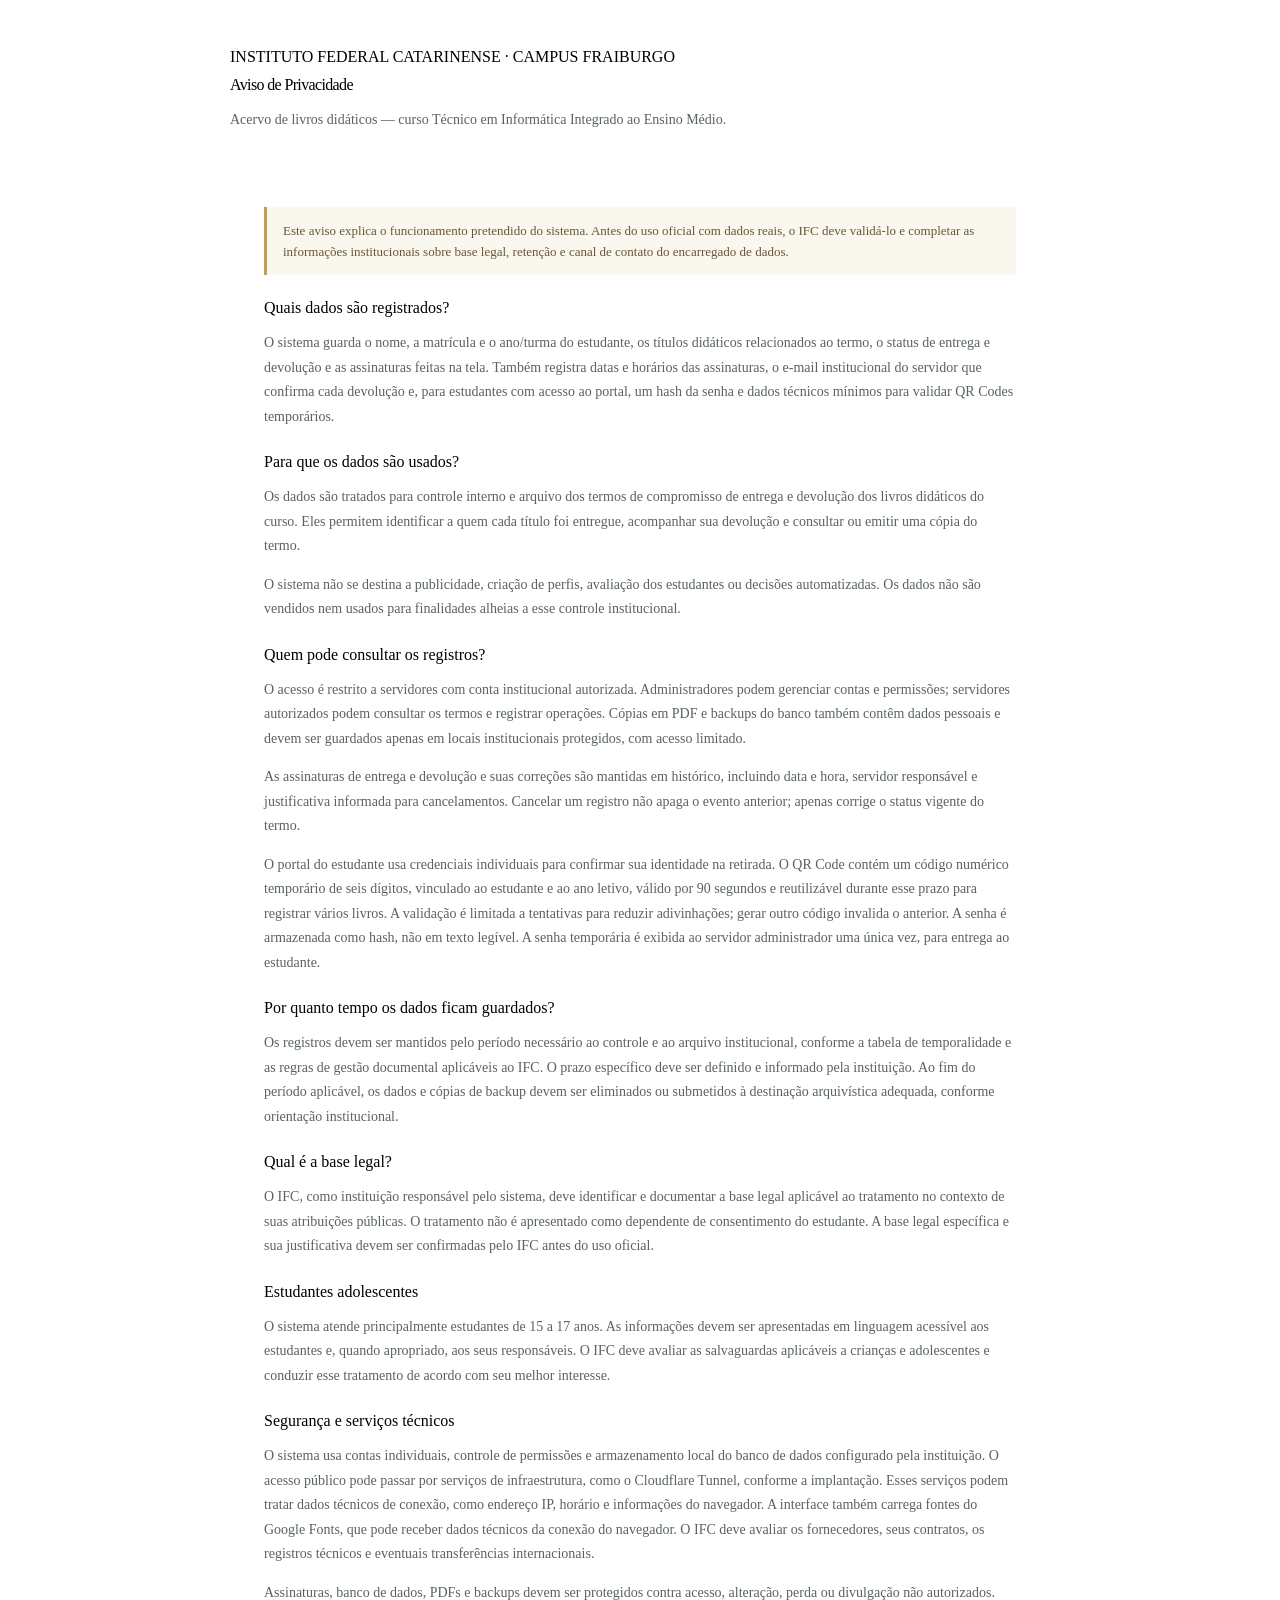
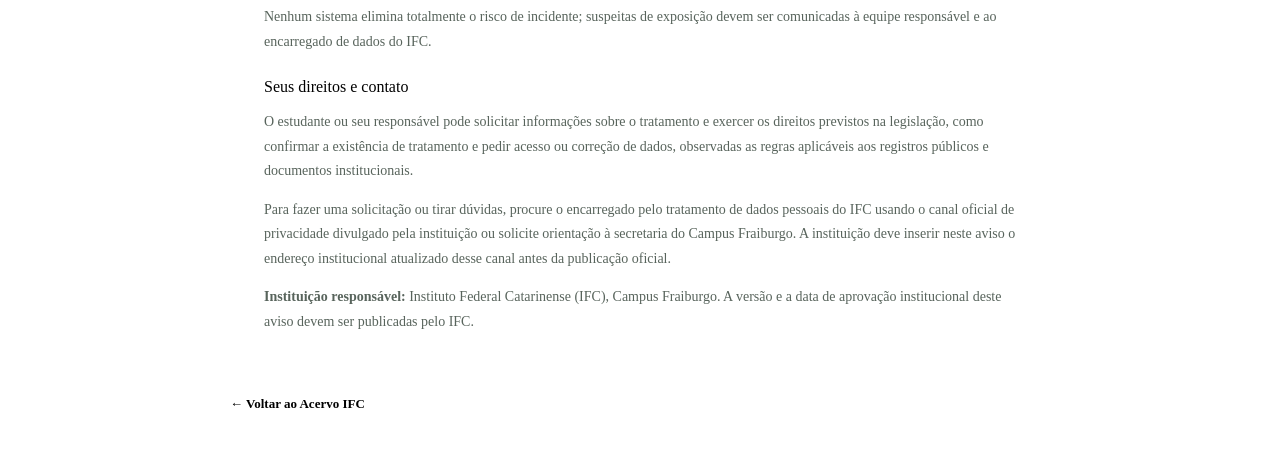
==== acervo/templates/privacy.html @ 9fd8cb80 "asdasd" ====
<!doctype html>
<html lang="pt-BR">
<head>
  <meta charset="utf-8">
  <meta name="viewport" content="width=device-width, initial-scale=1">
  <meta name="theme-color" content="#f6f7f5">
  <title>Aviso de Privacidade — Acervo IFC</title>
  <link rel="stylesheet" href="{{ url_for('static', filename='styles.css', v=static_asset_version('styles.css')) }}">
  <style>
    .privacy-page { width: min(820px, calc(100% - 32px)); margin: 48px auto; }
    .privacy-header { margin-bottom: 28px; }
    .privacy-header h1 { margin: 10px 0; font: 700 32px var(--serif); letter-spacing: -.04em; }
    .privacy-header p, .privacy-content p, .privacy-content li { color: #58645c; font-size: 14px; line-height: 1.75; }
    .privacy-content { padding: 28px 34px; border: 1px solid var(--line); border-radius: 9px; background: #fff; }
    .privacy-content h2 { margin: 24px 0 8px; font: 700 18px var(--serif); }
    .privacy-content h2:first-child { margin-top: 0; }
    .privacy-content ul { padding-left: 22px; }
    .privacy-draft { margin: 18px 0; padding: 13px 16px; border-left: 3px solid #c79d54; background: #faf7ef; color: #685735; font-size: 13px; line-height: 1.65; }
    .privacy-back { display: inline-flex; margin-top: 20px; color: var(--green); font-size: 13px; font-weight: 600; text-decoration: none; }
    @media (max-width: 600px) { .privacy-page { margin: 24px auto; } .privacy-header h1 { font-size: 26px; } .privacy-content { padding: 22px 18px; } }
  </style>
</head>
<body>
  <main class="privacy-page">
    <header class="privacy-header">
      <span class="eyebrow">INSTITUTO FEDERAL CATARINENSE · CAMPUS FRAIBURGO</span>
      <h1>Aviso de Privacidade</h1>
      <p>Acervo de livros didáticos — curso Técnico em Informática Integrado ao Ensino Médio.</p>
    </header>
    <article class="privacy-content">
      <div class="privacy-draft">
        Este aviso explica o funcionamento pretendido do sistema. Antes do uso oficial com dados reais, o IFC deve validá-lo e completar as informações institucionais sobre base legal, retenção e canal de contato do encarregado de dados.
      </div>

      <h2>Quais dados são registrados?</h2>
      <p>O sistema guarda o nome, a matrícula e o ano/turma do estudante, os títulos didáticos relacionados ao termo, o status de entrega e devolução e as assinaturas feitas na tela. Também registra datas e horários das assinaturas, o e-mail institucional do servidor que confirma cada devolução e, para estudantes com acesso ao portal, um hash da senha e dados técnicos mínimos para validar QR Codes temporários.</p>

      <h2>Para que os dados são usados?</h2>
      <p>Os dados são tratados para controle interno e arquivo dos termos de compromisso de entrega e devolução dos livros didáticos do curso. Eles permitem identificar a quem cada título foi entregue, acompanhar sua devolução e consultar ou emitir uma cópia do termo.</p>
      <p>O sistema não se destina a publicidade, criação de perfis, avaliação dos estudantes ou decisões automatizadas. Os dados não são vendidos nem usados para finalidades alheias a esse controle institucional.</p>

      <h2>Quem pode consultar os registros?</h2>
      <p>O acesso é restrito a servidores com conta institucional autorizada. Administradores podem gerenciar contas e permissões; servidores autorizados podem consultar os termos e registrar operações. Cópias em PDF e backups do banco também contêm dados pessoais e devem ser guardados apenas em locais institucionais protegidos, com acesso limitado.</p>
      <p>As assinaturas de entrega e devolução e suas correções são mantidas em histórico, incluindo data e hora, servidor responsável e justificativa informada para cancelamentos. Cancelar um registro não apaga o evento anterior; apenas corrige o status vigente do termo.</p>
      <p>O portal do estudante usa credenciais individuais para confirmar sua identidade na retirada. O QR Code contém um código numérico temporário de seis dígitos, vinculado ao estudante e ao ano letivo, válido por 90 segundos e reutilizável durante esse prazo para registrar vários livros. A validação é limitada a tentativas para reduzir adivinhações; gerar outro código invalida o anterior. A senha é armazenada como hash, não em texto legível. A senha temporária é exibida ao servidor administrador uma única vez, para entrega ao estudante.</p>

      <h2>Por quanto tempo os dados ficam guardados?</h2>
      <p>Os registros devem ser mantidos pelo período necessário ao controle e ao arquivo institucional, conforme a tabela de temporalidade e as regras de gestão documental aplicáveis ao IFC. O prazo específico deve ser definido e informado pela instituição. Ao fim do período aplicável, os dados e cópias de backup devem ser eliminados ou submetidos à destinação arquivística adequada, conforme orientação institucional.</p>

      <h2>Qual é a base legal?</h2>
      <p>O IFC, como instituição responsável pelo sistema, deve identificar e documentar a base legal aplicável ao tratamento no contexto de suas atribuições públicas. O tratamento não é apresentado como dependente de consentimento do estudante. A base legal específica e sua justificativa devem ser confirmadas pelo IFC antes do uso oficial.</p>

      <h2>Estudantes adolescentes</h2>
      <p>O sistema atende principalmente estudantes de 15 a 17 anos. As informações devem ser apresentadas em linguagem acessível aos estudantes e, quando apropriado, aos seus responsáveis. O IFC deve avaliar as salvaguardas aplicáveis a crianças e adolescentes e conduzir esse tratamento de acordo com seu melhor interesse.</p>

      <h2>Segurança e serviços técnicos</h2>
      <p>O sistema usa contas individuais, controle de permissões e armazenamento local do banco de dados configurado pela instituição. O acesso público pode passar por serviços de infraestrutura, como o Cloudflare Tunnel, conforme a implantação. Esses serviços podem tratar dados técnicos de conexão, como endereço IP, horário e informações do navegador. A interface também carrega fontes do Google Fonts, que pode receber dados técnicos da conexão do navegador. O IFC deve avaliar os fornecedores, seus contratos, os registros técnicos e eventuais transferências internacionais.</p>
      <p>Assinaturas, banco de dados, PDFs e backups devem ser protegidos contra acesso, alteração, perda ou divulgação não autorizados. Nenhum sistema elimina totalmente o risco de incidente; suspeitas de exposição devem ser comunicadas à equipe responsável e ao encarregado de dados do IFC.</p>

      <h2>Seus direitos e contato</h2>
      <p>O estudante ou seu responsável pode solicitar informações sobre o tratamento e exercer os direitos previstos na legislação, como confirmar a existência de tratamento e pedir acesso ou correção de dados, observadas as regras aplicáveis aos registros públicos e documentos institucionais.</p>
      <p>Para fazer uma solicitação ou tirar dúvidas, procure o encarregado pelo tratamento de dados pessoais do IFC usando o canal oficial de privacidade divulgado pela instituição ou solicite orientação à secretaria do Campus Fraiburgo. A instituição deve inserir neste aviso o endereço institucional atualizado desse canal antes da publicação oficial.</p>

      <p><strong>Instituição responsável:</strong> Instituto Federal Catarinense (IFC), Campus Fraiburgo. A versão e a data de aprovação institucional deste aviso devem ser publicadas pelo IFC.</p>
    </article>
    <a class="privacy-back" href="/">← Voltar ao Acervo IFC</a>
  </main>
</body>
</html>
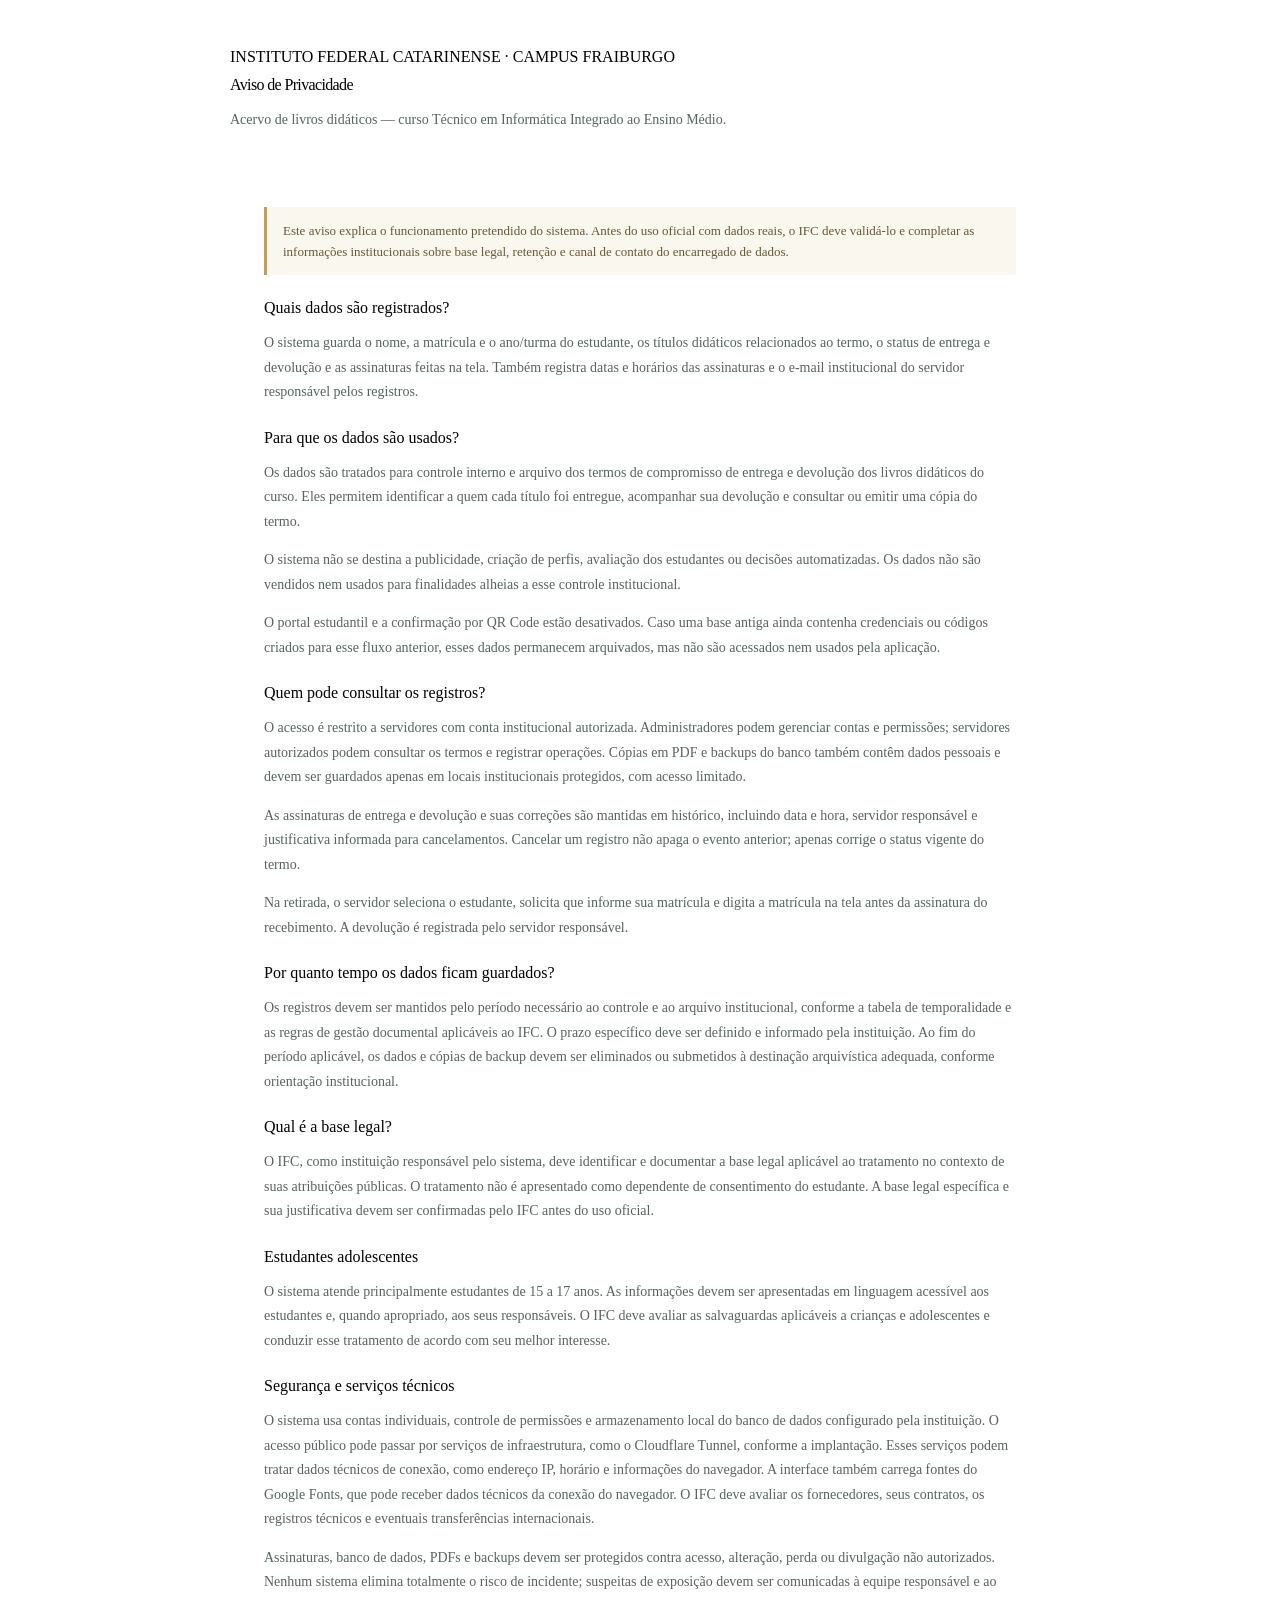
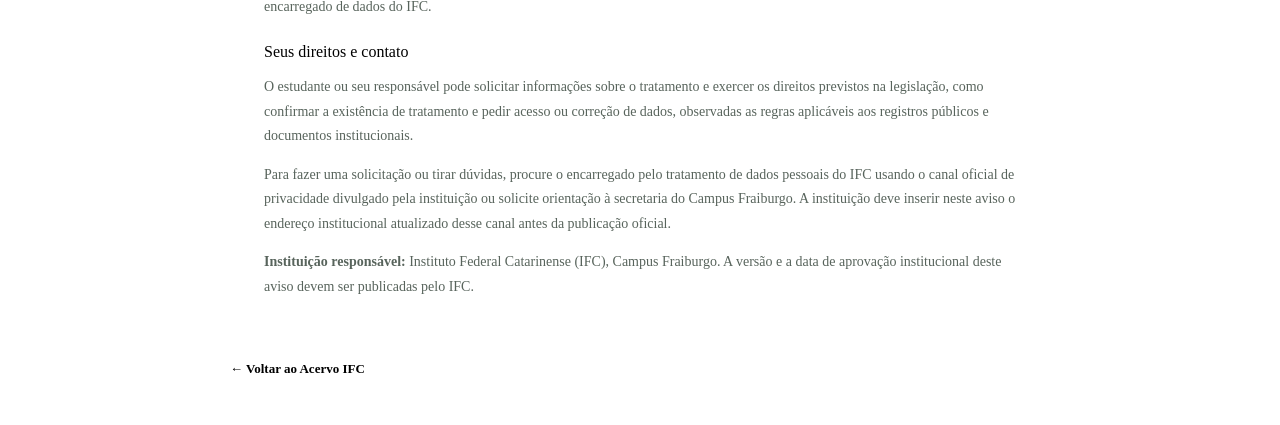
==== commit d672efd4: "asd" ====
--- a/acervo/templates/privacy.html
+++ b/acervo/templates/privacy.html
@@ -33,16 +33,17 @@
       </div>
 
       <h2>Quais dados são registrados?</h2>
-      <p>O sistema guarda o nome, a matrícula e o ano/turma do estudante, os títulos didáticos relacionados ao termo, o status de entrega e devolução e as assinaturas feitas na tela. Também registra datas e horários das assinaturas, o e-mail institucional do servidor que confirma cada devolução e, para estudantes com acesso ao portal, um hash da senha e dados técnicos mínimos para validar QR Codes temporários.</p>
+      <p>O sistema guarda o nome, a matrícula e o ano/turma do estudante, os títulos didáticos relacionados ao termo, o status de entrega e devolução e as assinaturas feitas na tela. Também registra datas e horários das assinaturas e o e-mail institucional do servidor responsável pelos registros.</p>
 
       <h2>Para que os dados são usados?</h2>
       <p>Os dados são tratados para controle interno e arquivo dos termos de compromisso de entrega e devolução dos livros didáticos do curso. Eles permitem identificar a quem cada título foi entregue, acompanhar sua devolução e consultar ou emitir uma cópia do termo.</p>
       <p>O sistema não se destina a publicidade, criação de perfis, avaliação dos estudantes ou decisões automatizadas. Os dados não são vendidos nem usados para finalidades alheias a esse controle institucional.</p>
+      <p>O portal estudantil e a confirmação por QR Code estão desativados. Caso uma base antiga ainda contenha credenciais ou códigos criados para esse fluxo anterior, esses dados permanecem arquivados, mas não são acessados nem usados pela aplicação.</p>
 
       <h2>Quem pode consultar os registros?</h2>
       <p>O acesso é restrito a servidores com conta institucional autorizada. Administradores podem gerenciar contas e permissões; servidores autorizados podem consultar os termos e registrar operações. Cópias em PDF e backups do banco também contêm dados pessoais e devem ser guardados apenas em locais institucionais protegidos, com acesso limitado.</p>
       <p>As assinaturas de entrega e devolução e suas correções são mantidas em histórico, incluindo data e hora, servidor responsável e justificativa informada para cancelamentos. Cancelar um registro não apaga o evento anterior; apenas corrige o status vigente do termo.</p>
-      <p>O portal do estudante usa credenciais individuais para confirmar sua identidade na retirada. O QR Code contém um código numérico temporário de seis dígitos, vinculado ao estudante e ao ano letivo, válido por 90 segundos e reutilizável durante esse prazo para registrar vários livros. A validação é limitada a tentativas para reduzir adivinhações; gerar outro código invalida o anterior. A senha é armazenada como hash, não em texto legível. A senha temporária é exibida ao servidor administrador uma única vez, para entrega ao estudante.</p>
+      <p>Na retirada, o servidor seleciona o estudante, solicita que informe sua matrícula e digita a matrícula na tela antes da assinatura do recebimento. A devolução é registrada pelo servidor responsável.</p>
 
       <h2>Por quanto tempo os dados ficam guardados?</h2>
       <p>Os registros devem ser mantidos pelo período necessário ao controle e ao arquivo institucional, conforme a tabela de temporalidade e as regras de gestão documental aplicáveis ao IFC. O prazo específico deve ser definido e informado pela instituição. Ao fim do período aplicável, os dados e cópias de backup devem ser eliminados ou submetidos à destinação arquivística adequada, conforme orientação institucional.</p>
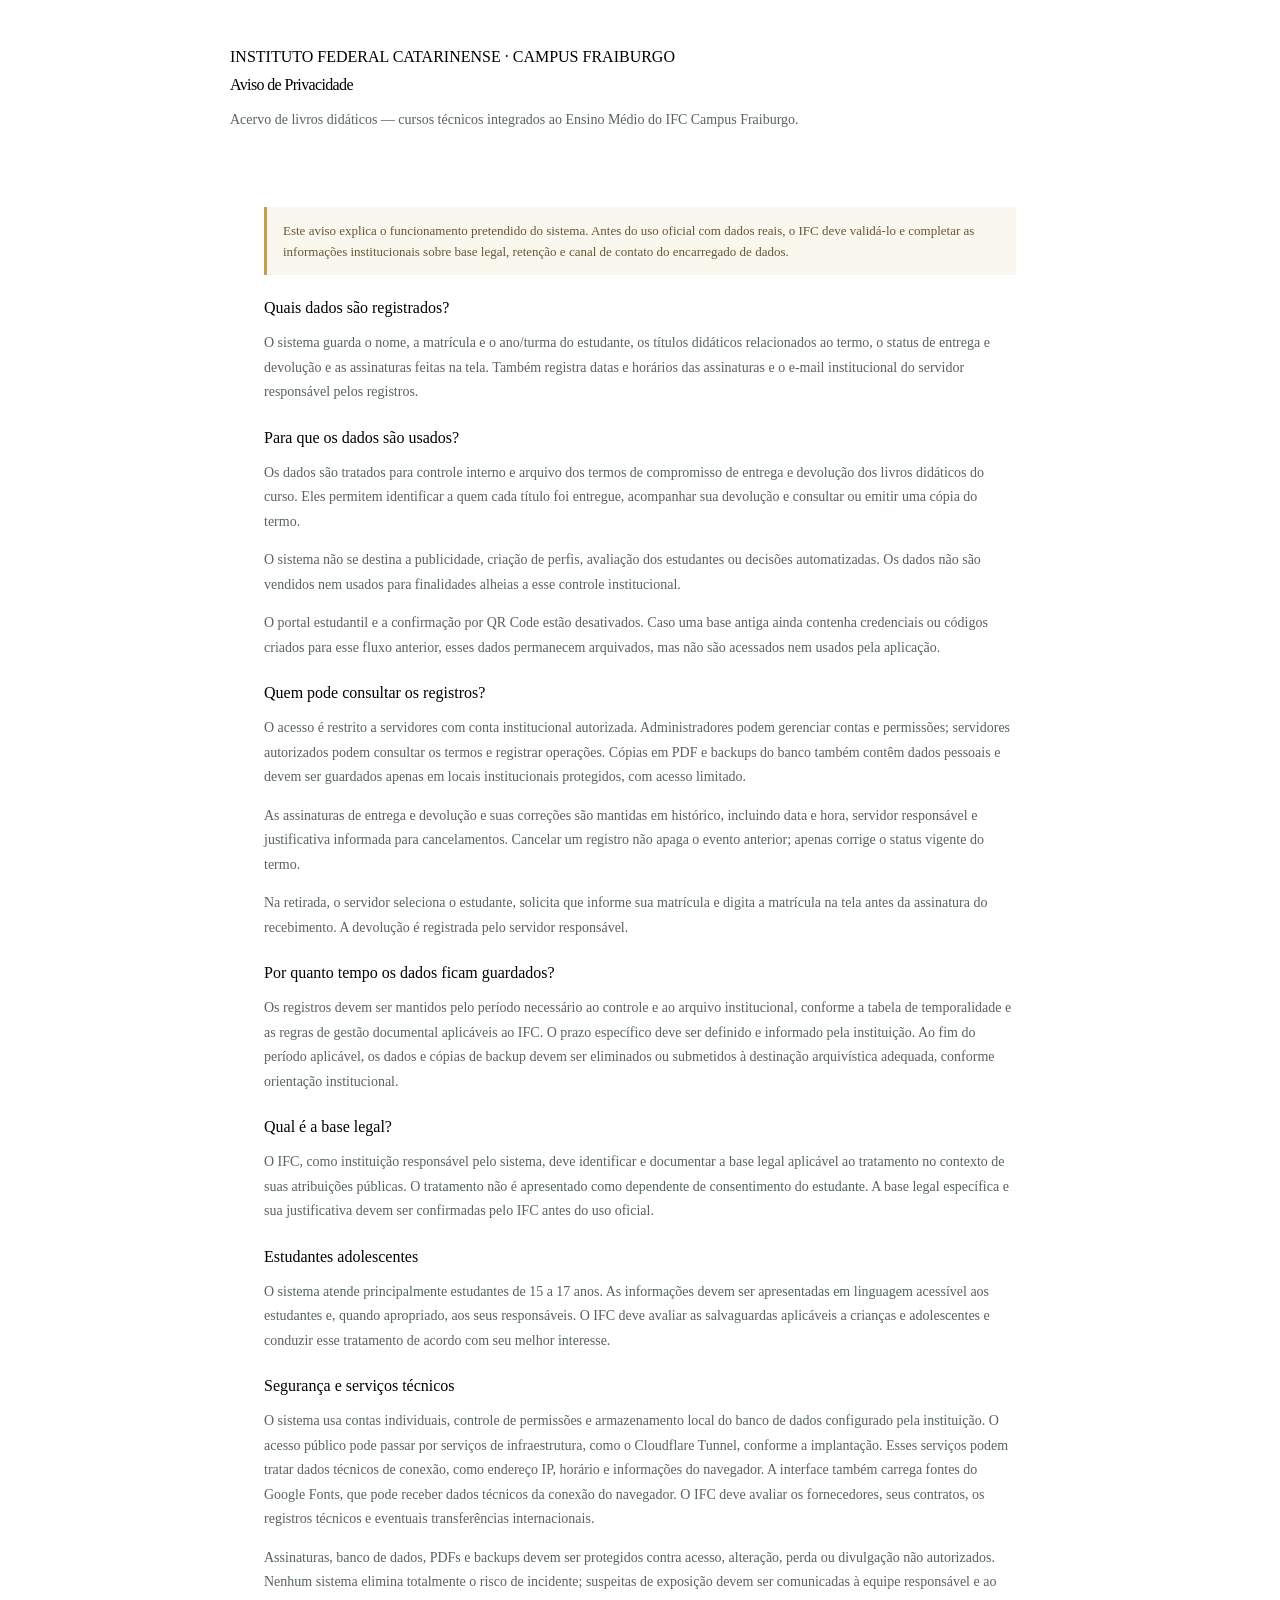
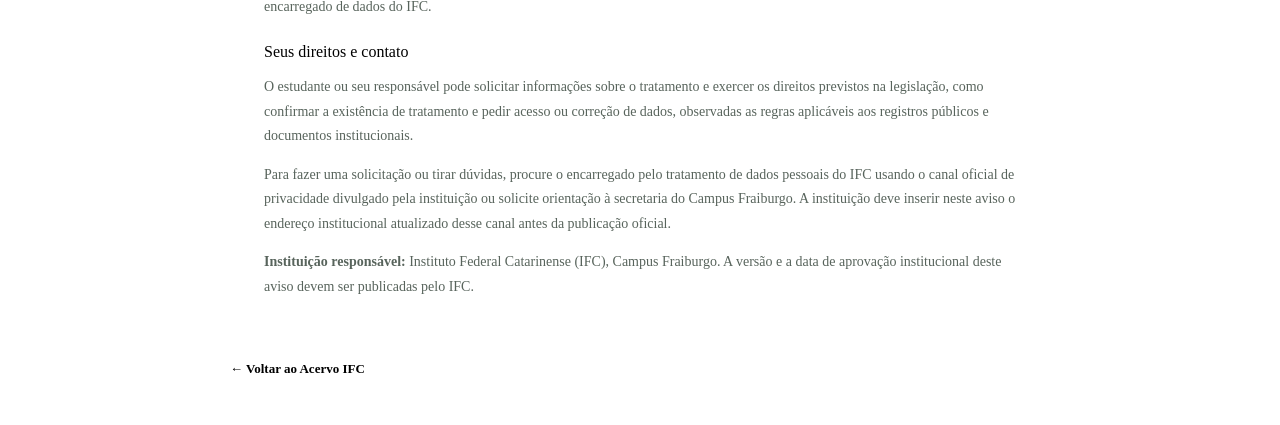
==== commit 2d84f492: "asd" ====
--- a/acervo/templates/privacy.html
+++ b/acervo/templates/privacy.html
@@ -25,7 +25,7 @@
     <header class="privacy-header">
       <span class="eyebrow">INSTITUTO FEDERAL CATARINENSE · CAMPUS FRAIBURGO</span>
       <h1>Aviso de Privacidade</h1>
-      <p>Acervo de livros didáticos — curso Técnico em Informática Integrado ao Ensino Médio.</p>
+      <p>Acervo de livros didáticos — cursos técnicos integrados ao Ensino Médio do IFC Campus Fraiburgo.</p>
     </header>
     <article class="privacy-content">
       <div class="privacy-draft">
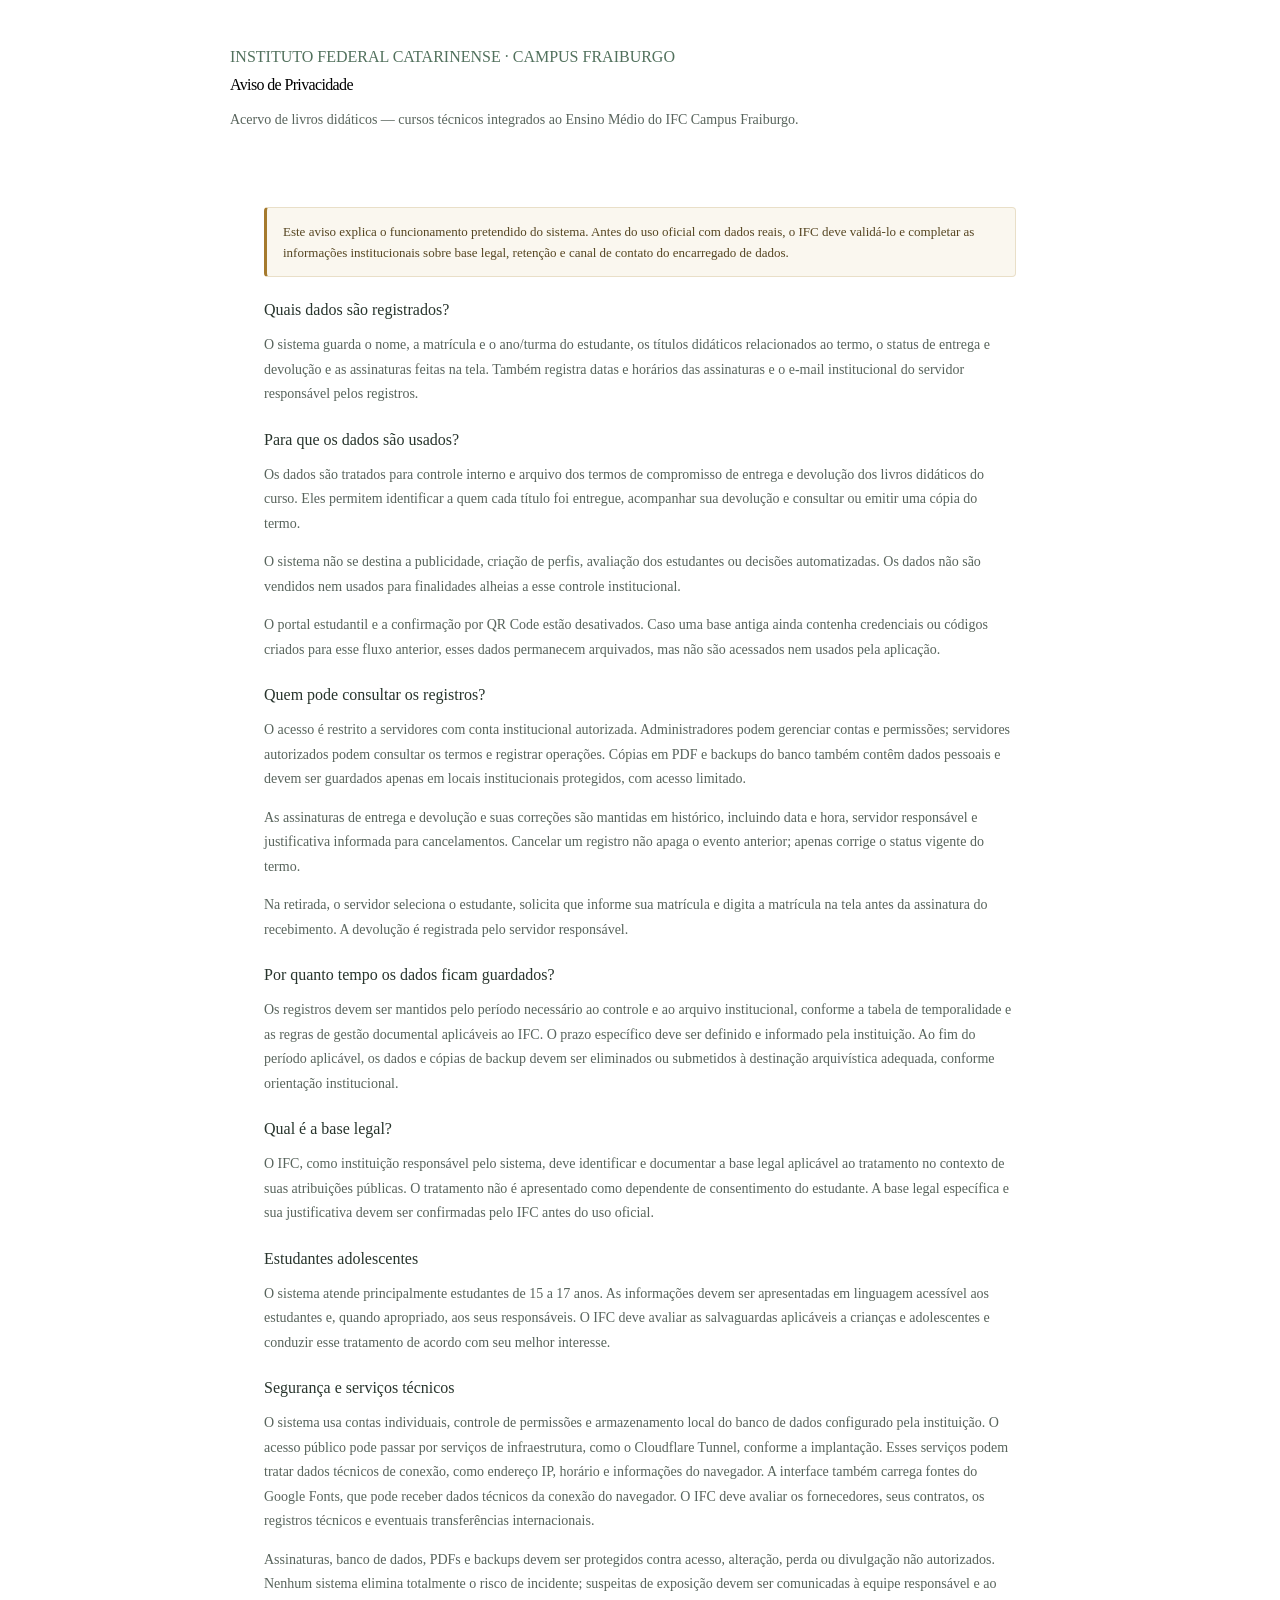
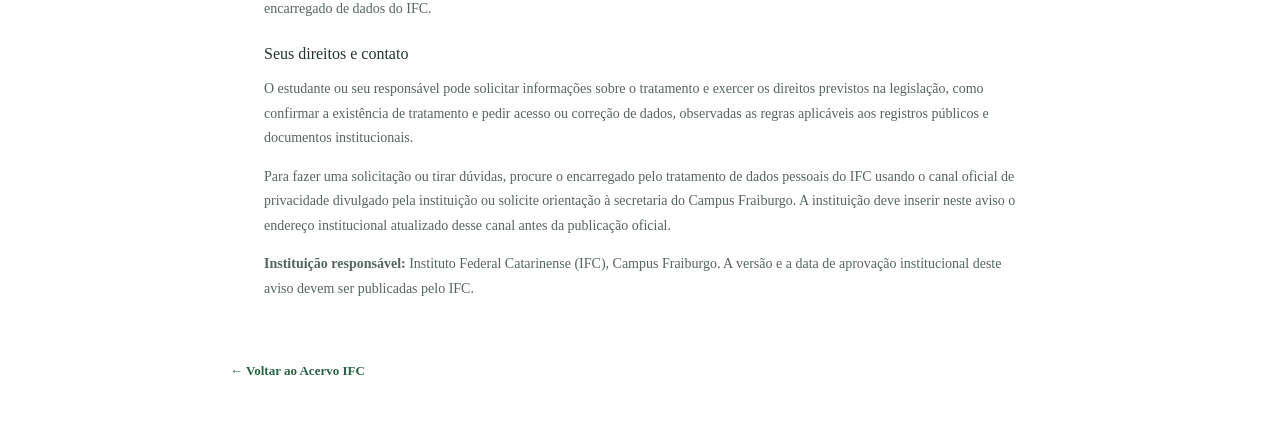
==== commit 0ad0734f: "ajustes no cadastro do estudante e visão geral." ====
--- a/acervo/templates/privacy.html
+++ b/acervo/templates/privacy.html
@@ -5,19 +5,42 @@
   <meta name="viewport" content="width=device-width, initial-scale=1">
   <meta name="theme-color" content="#f6f7f5">
   <title>Aviso de Privacidade — Acervo IFC</title>
+  <script src="{{ url_for('static', filename='theme-init.js', v=static_asset_version('theme-init.js')) }}"></script>
   <link rel="stylesheet" href="{{ url_for('static', filename='styles.css', v=static_asset_version('styles.css')) }}">
   <style>
     .privacy-page { width: min(820px, calc(100% - 32px)); margin: 48px auto; }
     .privacy-header { margin-bottom: 28px; }
+    .privacy-header .eyebrow { color: #52715d; }
     .privacy-header h1 { margin: 10px 0; font: 700 32px var(--serif); letter-spacing: -.04em; }
     .privacy-header p, .privacy-content p, .privacy-content li { color: #58645c; font-size: 14px; line-height: 1.75; }
     .privacy-content { padding: 28px 34px; border: 1px solid var(--line); border-radius: 9px; background: #fff; }
-    .privacy-content h2 { margin: 24px 0 8px; font: 700 18px var(--serif); }
+    .privacy-content h2 { margin: 24px 0 8px; color: #27342c; font: 700 18px var(--serif); }
     .privacy-content h2:first-child { margin-top: 0; }
     .privacy-content ul { padding-left: 22px; }
-    .privacy-draft { margin: 18px 0; padding: 13px 16px; border-left: 3px solid #c79d54; background: #faf7ef; color: #685735; font-size: 13px; line-height: 1.65; }
-    .privacy-back { display: inline-flex; margin-top: 20px; color: var(--green); font-size: 13px; font-weight: 600; text-decoration: none; }
-    @media (max-width: 600px) { .privacy-page { margin: 24px auto; } .privacy-header h1 { font-size: 26px; } .privacy-content { padding: 22px 18px; } }
+    .privacy-draft { margin: 18px 0; padding: 13px 16px; border: 1px solid #e9dfc8; border-left: 3px solid #a57a2d; border-radius: 4px; background: #faf7ef; color: #554521; font-size: 13px; line-height: 1.65; }
+    .privacy-back { display: inline-flex; margin-top: 20px; color: #286343; font-size: 13px; font-weight: 600; text-decoration: none; text-underline-offset: 3px; }
+    .privacy-back:hover { text-decoration: underline; }
+    .privacy-back:focus-visible { outline: 2px solid #52715d; outline-offset: 4px; border-radius: 2px; }
+    :root[data-theme="dark"] .privacy-header .eyebrow { color: #a5c4af; }
+    :root[data-theme="dark"] .privacy-header h1 { color: #e1e9e3; }
+    :root[data-theme="dark"] .privacy-header p { color: #c0cac3; }
+    :root[data-theme="dark"] .privacy-content { border-color: #39423b; background: #171d19; }
+    :root[data-theme="dark"] .privacy-content h2 { color: #e0e8e2; }
+    :root[data-theme="dark"] .privacy-content p,
+    :root[data-theme="dark"] .privacy-content li { color: #c0cac3; }
+    :root[data-theme="dark"] .privacy-draft { border-color: #55482f; border-left-color: #d6ae65; background: #282319; color: #ead9b6; }
+    :root[data-theme="dark"] .privacy-back { color: #a4d4b5; }
+    :root[data-theme="dark"] .privacy-back:focus-visible { outline-color: #a4d4b5; }
+    @media (max-width: 600px) {
+      .privacy-page { margin: 24px auto; }
+      .privacy-header { margin-bottom: 18px; }
+      .privacy-header .eyebrow { font-size: 8px; line-height: 1.6; }
+      .privacy-header h1 { font-size: 26px; }
+      .privacy-header p, .privacy-content p, .privacy-content li { font-size: 13px; }
+      .privacy-content { padding: 22px 18px; }
+      .privacy-content h2 { font-size: 16px; }
+      .privacy-draft { padding: 11px 12px; font-size: 12px; }
+    }
   </style>
 </head>
 <body>
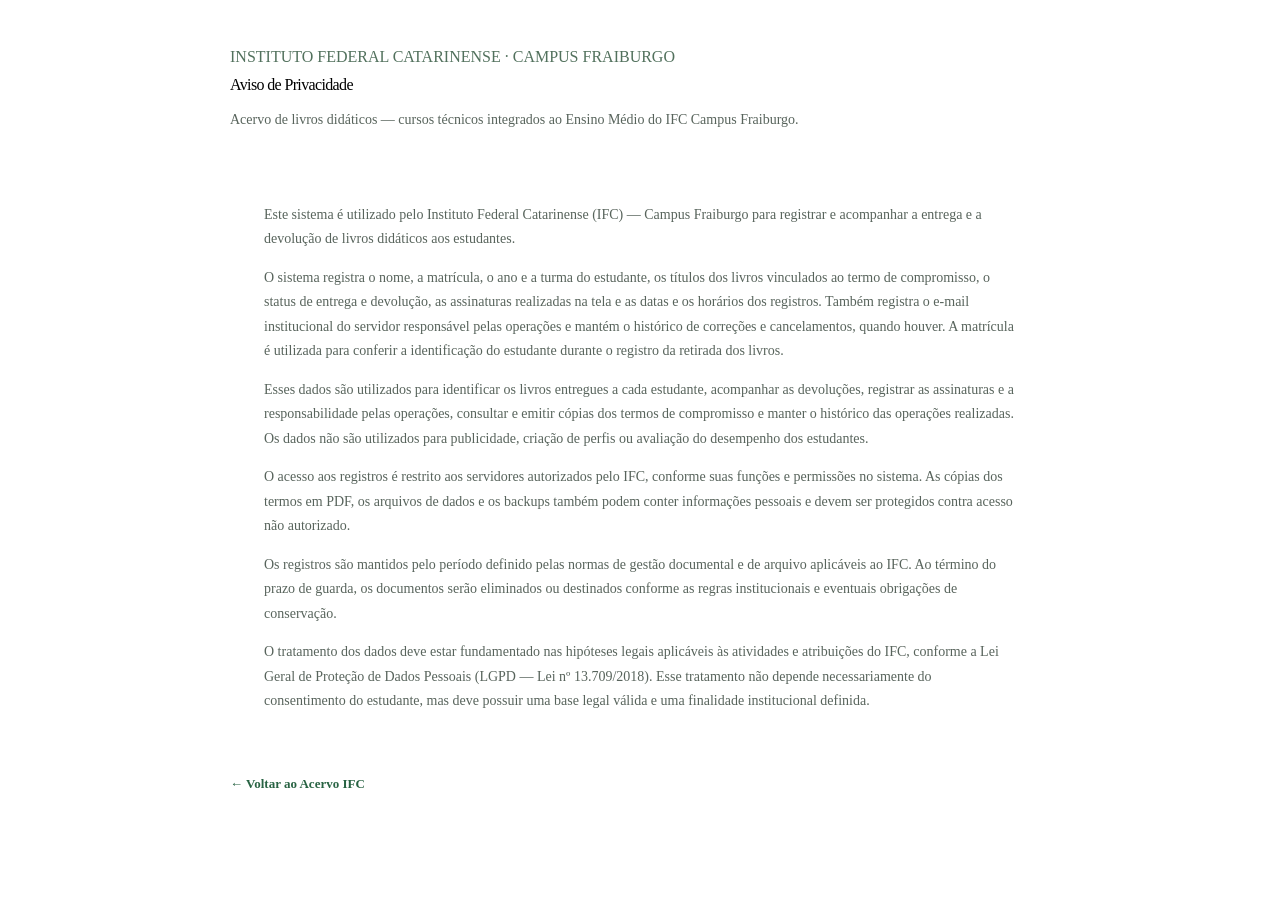
==== commit c930be3d: "privacidade" ====
--- a/acervo/templates/privacy.html
+++ b/acervo/templates/privacy.html
@@ -1,5 +1,6 @@
 <!doctype html>
 <html lang="pt-BR">
+
 <head>
   <meta charset="utf-8">
   <meta name="viewport" content="width=device-width, initial-scale=1">
@@ -8,41 +9,167 @@
   <script src="{{ url_for('static', filename='theme-init.js', v=static_asset_version('theme-init.js')) }}"></script>
   <link rel="stylesheet" href="{{ url_for('static', filename='styles.css', v=static_asset_version('styles.css')) }}">
   <style>
-    .privacy-page { width: min(820px, calc(100% - 32px)); margin: 48px auto; }
-    .privacy-header { margin-bottom: 28px; }
-    .privacy-header .eyebrow { color: #52715d; }
-    .privacy-header h1 { margin: 10px 0; font: 700 32px var(--serif); letter-spacing: -.04em; }
-    .privacy-header p, .privacy-content p, .privacy-content li { color: #58645c; font-size: 14px; line-height: 1.75; }
-    .privacy-content { padding: 28px 34px; border: 1px solid var(--line); border-radius: 9px; background: #fff; }
-    .privacy-content h2 { margin: 24px 0 8px; color: #27342c; font: 700 18px var(--serif); }
-    .privacy-content h2:first-child { margin-top: 0; }
-    .privacy-content ul { padding-left: 22px; }
-    .privacy-draft { margin: 18px 0; padding: 13px 16px; border: 1px solid #e9dfc8; border-left: 3px solid #a57a2d; border-radius: 4px; background: #faf7ef; color: #554521; font-size: 13px; line-height: 1.65; }
-    .privacy-back { display: inline-flex; margin-top: 20px; color: #286343; font-size: 13px; font-weight: 600; text-decoration: none; text-underline-offset: 3px; }
-    .privacy-back:hover { text-decoration: underline; }
-    .privacy-back:focus-visible { outline: 2px solid #52715d; outline-offset: 4px; border-radius: 2px; }
-    :root[data-theme="dark"] .privacy-header .eyebrow { color: #a5c4af; }
-    :root[data-theme="dark"] .privacy-header h1 { color: #e1e9e3; }
-    :root[data-theme="dark"] .privacy-header p { color: #c0cac3; }
-    :root[data-theme="dark"] .privacy-content { border-color: #39423b; background: #171d19; }
-    :root[data-theme="dark"] .privacy-content h2 { color: #e0e8e2; }
+    .privacy-page {
+      width: min(820px, calc(100% - 32px));
+      margin: 48px auto;
+    }
+
+    .privacy-header {
+      margin-bottom: 28px;
+    }
+
+    .privacy-header .eyebrow {
+      color: #52715d;
+    }
+
+    .privacy-header h1 {
+      margin: 10px 0;
+      font: 700 32px var(--serif);
+      letter-spacing: -.04em;
+    }
+
+    .privacy-header p,
+    .privacy-content p,
+    .privacy-content li {
+      color: #58645c;
+      font-size: 14px;
+      line-height: 1.75;
+    }
+
+    .privacy-content {
+      padding: 28px 34px;
+      border: 1px solid var(--line);
+      border-radius: 9px;
+      background: #fff;
+    }
+
+    .privacy-content h2 {
+      margin: 24px 0 8px;
+      color: #27342c;
+      font: 700 18px var(--serif);
+    }
+
+    .privacy-content h2:first-child {
+      margin-top: 0;
+    }
+
+    .privacy-content ul {
+      padding-left: 22px;
+    }
+
+    .privacy-draft {
+      margin: 18px 0;
+      padding: 13px 16px;
+      border: 1px solid #e9dfc8;
+      border-left: 3px solid #a57a2d;
+      border-radius: 4px;
+      background: #faf7ef;
+      color: #554521;
+      font-size: 13px;
+      line-height: 1.65;
+    }
+
+    .privacy-back {
+      display: inline-flex;
+      margin-top: 20px;
+      color: #286343;
+      font-size: 13px;
+      font-weight: 600;
+      text-decoration: none;
+      text-underline-offset: 3px;
+    }
+
+    .privacy-back:hover {
+      text-decoration: underline;
+    }
+
+    .privacy-back:focus-visible {
+      outline: 2px solid #52715d;
+      outline-offset: 4px;
+      border-radius: 2px;
+    }
+
+    :root[data-theme="dark"] .privacy-header .eyebrow {
+      color: #a5c4af;
+    }
+
+    :root[data-theme="dark"] .privacy-header h1 {
+      color: #e1e9e3;
+    }
+
+    :root[data-theme="dark"] .privacy-header p {
+      color: #c0cac3;
+    }
+
+    :root[data-theme="dark"] .privacy-content {
+      border-color: #39423b;
+      background: #171d19;
+    }
+
+    :root[data-theme="dark"] .privacy-content h2 {
+      color: #e0e8e2;
+    }
+
     :root[data-theme="dark"] .privacy-content p,
-    :root[data-theme="dark"] .privacy-content li { color: #c0cac3; }
-    :root[data-theme="dark"] .privacy-draft { border-color: #55482f; border-left-color: #d6ae65; background: #282319; color: #ead9b6; }
-    :root[data-theme="dark"] .privacy-back { color: #a4d4b5; }
-    :root[data-theme="dark"] .privacy-back:focus-visible { outline-color: #a4d4b5; }
+    :root[data-theme="dark"] .privacy-content li {
+      color: #c0cac3;
+    }
+
+    :root[data-theme="dark"] .privacy-draft {
+      border-color: #55482f;
+      border-left-color: #d6ae65;
+      background: #282319;
+      color: #ead9b6;
+    }
+
+    :root[data-theme="dark"] .privacy-back {
+      color: #a4d4b5;
+    }
+
+    :root[data-theme="dark"] .privacy-back:focus-visible {
+      outline-color: #a4d4b5;
+    }
+
     @media (max-width: 600px) {
-      .privacy-page { margin: 24px auto; }
-      .privacy-header { margin-bottom: 18px; }
-      .privacy-header .eyebrow { font-size: 8px; line-height: 1.6; }
-      .privacy-header h1 { font-size: 26px; }
-      .privacy-header p, .privacy-content p, .privacy-content li { font-size: 13px; }
-      .privacy-content { padding: 22px 18px; }
-      .privacy-content h2 { font-size: 16px; }
-      .privacy-draft { padding: 11px 12px; font-size: 12px; }
+      .privacy-page {
+        margin: 24px auto;
+      }
+
+      .privacy-header {
+        margin-bottom: 18px;
+      }
+
+      .privacy-header .eyebrow {
+        font-size: 8px;
+        line-height: 1.6;
+      }
+
+      .privacy-header h1 {
+        font-size: 26px;
+      }
+
+      .privacy-header p,
+      .privacy-content p,
+      .privacy-content li {
+        font-size: 13px;
+      }
+
+      .privacy-content {
+        padding: 22px 18px;
+      }
+
+      .privacy-content h2 {
+        font-size: 16px;
+      }
+
+      .privacy-draft {
+        padding: 11px 12px;
+        font-size: 12px;
+      }
     }
   </style>
 </head>
+
 <body>
   <main class="privacy-page">
     <header class="privacy-header">
@@ -51,43 +178,60 @@
       <p>Acervo de livros didáticos — cursos técnicos integrados ao Ensino Médio do IFC Campus Fraiburgo.</p>
     </header>
     <article class="privacy-content">
-      <div class="privacy-draft">
-        Este aviso explica o funcionamento pretendido do sistema. Antes do uso oficial com dados reais, o IFC deve validá-lo e completar as informações institucionais sobre base legal, retenção e canal de contato do encarregado de dados.
-      </div>
-
-      <h2>Quais dados são registrados?</h2>
-      <p>O sistema guarda o nome, a matrícula e o ano/turma do estudante, os títulos didáticos relacionados ao termo, o status de entrega e devolução e as assinaturas feitas na tela. Também registra datas e horários das assinaturas e o e-mail institucional do servidor responsável pelos registros.</p>
-
-      <h2>Para que os dados são usados?</h2>
-      <p>Os dados são tratados para controle interno e arquivo dos termos de compromisso de entrega e devolução dos livros didáticos do curso. Eles permitem identificar a quem cada título foi entregue, acompanhar sua devolução e consultar ou emitir uma cópia do termo.</p>
-      <p>O sistema não se destina a publicidade, criação de perfis, avaliação dos estudantes ou decisões automatizadas. Os dados não são vendidos nem usados para finalidades alheias a esse controle institucional.</p>
-      <p>O portal estudantil e a confirmação por QR Code estão desativados. Caso uma base antiga ainda contenha credenciais ou códigos criados para esse fluxo anterior, esses dados permanecem arquivados, mas não são acessados nem usados pela aplicação.</p>
-
-      <h2>Quem pode consultar os registros?</h2>
-      <p>O acesso é restrito a servidores com conta institucional autorizada. Administradores podem gerenciar contas e permissões; servidores autorizados podem consultar os termos e registrar operações. Cópias em PDF e backups do banco também contêm dados pessoais e devem ser guardados apenas em locais institucionais protegidos, com acesso limitado.</p>
-      <p>As assinaturas de entrega e devolução e suas correções são mantidas em histórico, incluindo data e hora, servidor responsável e justificativa informada para cancelamentos. Cancelar um registro não apaga o evento anterior; apenas corrige o status vigente do termo.</p>
-      <p>Na retirada, o servidor seleciona o estudante, solicita que informe sua matrícula e digita a matrícula na tela antes da assinatura do recebimento. A devolução é registrada pelo servidor responsável.</p>
-
-      <h2>Por quanto tempo os dados ficam guardados?</h2>
-      <p>Os registros devem ser mantidos pelo período necessário ao controle e ao arquivo institucional, conforme a tabela de temporalidade e as regras de gestão documental aplicáveis ao IFC. O prazo específico deve ser definido e informado pela instituição. Ao fim do período aplicável, os dados e cópias de backup devem ser eliminados ou submetidos à destinação arquivística adequada, conforme orientação institucional.</p>
-
-      <h2>Qual é a base legal?</h2>
-      <p>O IFC, como instituição responsável pelo sistema, deve identificar e documentar a base legal aplicável ao tratamento no contexto de suas atribuições públicas. O tratamento não é apresentado como dependente de consentimento do estudante. A base legal específica e sua justificativa devem ser confirmadas pelo IFC antes do uso oficial.</p>
-
-      <h2>Estudantes adolescentes</h2>
-      <p>O sistema atende principalmente estudantes de 15 a 17 anos. As informações devem ser apresentadas em linguagem acessível aos estudantes e, quando apropriado, aos seus responsáveis. O IFC deve avaliar as salvaguardas aplicáveis a crianças e adolescentes e conduzir esse tratamento de acordo com seu melhor interesse.</p>
-
-      <h2>Segurança e serviços técnicos</h2>
-      <p>O sistema usa contas individuais, controle de permissões e armazenamento local do banco de dados configurado pela instituição. O acesso público pode passar por serviços de infraestrutura, como o Cloudflare Tunnel, conforme a implantação. Esses serviços podem tratar dados técnicos de conexão, como endereço IP, horário e informações do navegador. A interface também carrega fontes do Google Fonts, que pode receber dados técnicos da conexão do navegador. O IFC deve avaliar os fornecedores, seus contratos, os registros técnicos e eventuais transferências internacionais.</p>
-      <p>Assinaturas, banco de dados, PDFs e backups devem ser protegidos contra acesso, alteração, perda ou divulgação não autorizados. Nenhum sistema elimina totalmente o risco de incidente; suspeitas de exposição devem ser comunicadas à equipe responsável e ao encarregado de dados do IFC.</p>
-
-      <h2>Seus direitos e contato</h2>
-      <p>O estudante ou seu responsável pode solicitar informações sobre o tratamento e exercer os direitos previstos na legislação, como confirmar a existência de tratamento e pedir acesso ou correção de dados, observadas as regras aplicáveis aos registros públicos e documentos institucionais.</p>
-      <p>Para fazer uma solicitação ou tirar dúvidas, procure o encarregado pelo tratamento de dados pessoais do IFC usando o canal oficial de privacidade divulgado pela instituição ou solicite orientação à secretaria do Campus Fraiburgo. A instituição deve inserir neste aviso o endereço institucional atualizado desse canal antes da publicação oficial.</p>
-
-      <p><strong>Instituição responsável:</strong> Instituto Federal Catarinense (IFC), Campus Fraiburgo. A versão e a data de aprovação institucional deste aviso devem ser publicadas pelo IFC.</p>
+
+      <p>
+        Este sistema é utilizado pelo Instituto Federal Catarinense (IFC) — Campus Fraiburgo para registrar e acompanhar
+        a entrega e a devolução de livros didáticos aos estudantes.
+      </p>
+
+      <p>
+        O sistema registra o nome, a matrícula, o ano e a turma do estudante, os títulos dos livros vinculados ao termo
+        de
+        compromisso, o status de entrega e devolução, as assinaturas realizadas na tela e as datas e os horários dos
+        registros.
+        Também registra o e-mail institucional do servidor responsável pelas operações e mantém o histórico de correções
+        e
+        cancelamentos, quando houver. A matrícula é utilizada para conferir a identificação do estudante durante o
+        registro da
+        retirada dos livros.
+      </p>
+
+      <p>
+        Esses dados são utilizados para identificar os livros entregues a cada estudante, acompanhar as devoluções,
+        registrar as
+        assinaturas e a responsabilidade pelas operações, consultar e emitir cópias dos termos de compromisso e manter o
+        histórico das operações realizadas. Os dados não são utilizados para publicidade, criação de perfis ou avaliação
+        do
+        desempenho dos estudantes.
+      </p>
+
+      <p>
+        O acesso aos registros é restrito aos servidores autorizados pelo IFC, conforme suas funções e permissões no
+        sistema. As
+        cópias dos termos em PDF, os arquivos de dados e os backups também podem conter informações pessoais e devem ser
+        protegidos contra acesso não autorizado.
+      </p>
+
+      <p>
+        Os registros são mantidos pelo período definido pelas normas de gestão documental e de arquivo aplicáveis ao
+        IFC. Ao
+        término do prazo de guarda, os documentos serão eliminados ou destinados conforme as regras institucionais e
+        eventuais
+        obrigações de conservação.
+      </p>
+
+      <p>
+        O tratamento dos dados deve estar fundamentado nas hipóteses legais aplicáveis às atividades e atribuições do
+        IFC,
+        conforme a Lei Geral de Proteção de Dados Pessoais (LGPD — Lei nº 13.709/2018). Esse tratamento não depende
+        necessariamente do consentimento do estudante, mas deve possuir uma base legal válida e uma finalidade
+        institucional
+        definida.
+      </p>
+
     </article>
     <a class="privacy-back" href="/">← Voltar ao Acervo IFC</a>
   </main>
 </body>
-</html>
+
+</html>
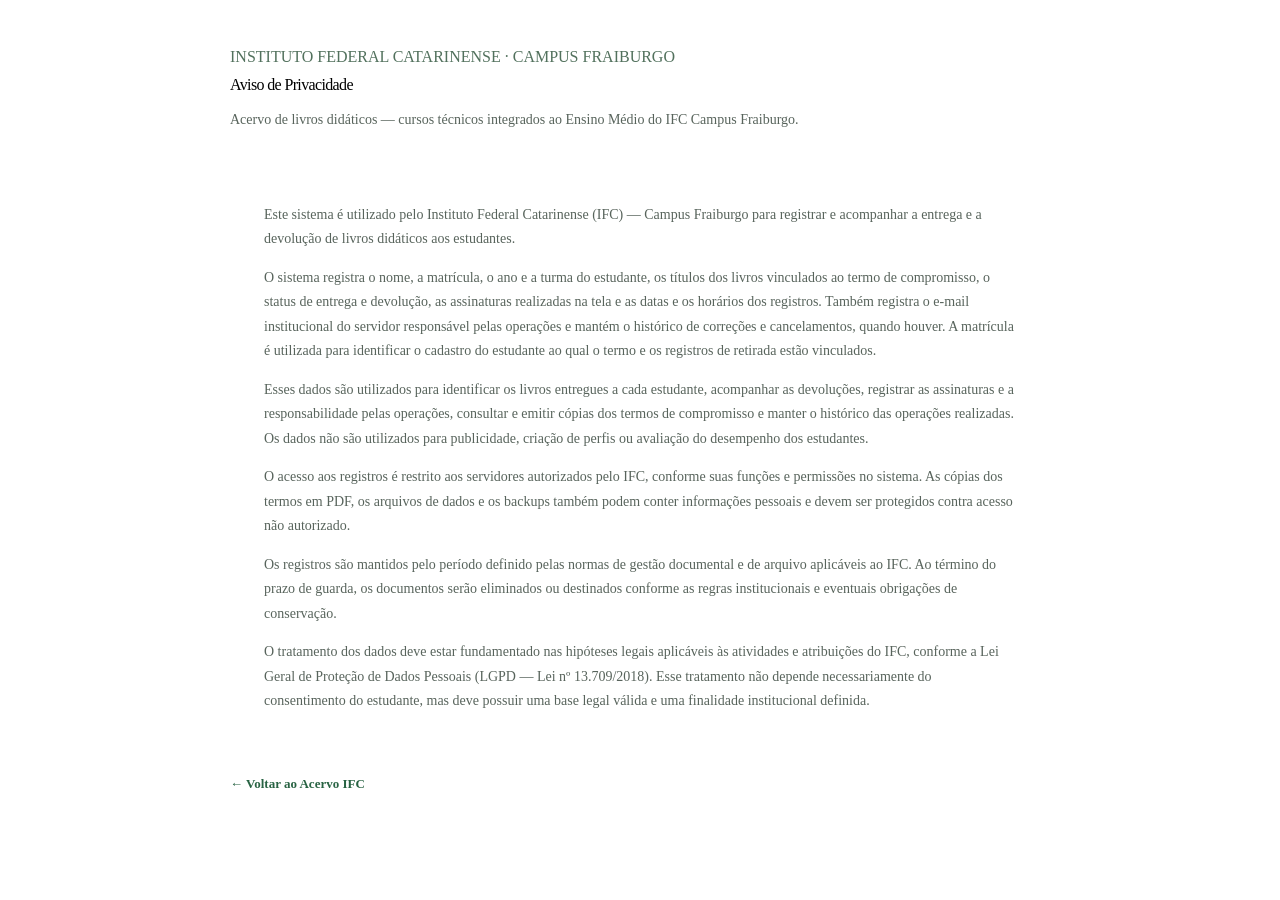
==== commit 030b7bb0: "asdasd" ====
--- a/acervo/templates/privacy.html
+++ b/acervo/templates/privacy.html
@@ -1,237 +1,237 @@
-<!doctype html>
-<html lang="pt-BR">
-
-<head>
-  <meta charset="utf-8">
-  <meta name="viewport" content="width=device-width, initial-scale=1">
-  <meta name="theme-color" content="#f6f7f5">
-  <title>Aviso de Privacidade — Acervo IFC</title>
-  <script src="{{ url_for('static', filename='theme-init.js', v=static_asset_version('theme-init.js')) }}"></script>
-  <link rel="stylesheet" href="{{ url_for('static', filename='styles.css', v=static_asset_version('styles.css')) }}">
-  <style>
-    .privacy-page {
-      width: min(820px, calc(100% - 32px));
-      margin: 48px auto;
-    }
-
-    .privacy-header {
-      margin-bottom: 28px;
-    }
-
-    .privacy-header .eyebrow {
-      color: #52715d;
-    }
-
-    .privacy-header h1 {
-      margin: 10px 0;
-      font: 700 32px var(--serif);
-      letter-spacing: -.04em;
-    }
-
-    .privacy-header p,
-    .privacy-content p,
-    .privacy-content li {
-      color: #58645c;
-      font-size: 14px;
-      line-height: 1.75;
-    }
-
-    .privacy-content {
-      padding: 28px 34px;
-      border: 1px solid var(--line);
-      border-radius: 9px;
-      background: #fff;
-    }
-
-    .privacy-content h2 {
-      margin: 24px 0 8px;
-      color: #27342c;
-      font: 700 18px var(--serif);
-    }
-
-    .privacy-content h2:first-child {
-      margin-top: 0;
-    }
-
-    .privacy-content ul {
-      padding-left: 22px;
-    }
-
-    .privacy-draft {
-      margin: 18px 0;
-      padding: 13px 16px;
-      border: 1px solid #e9dfc8;
-      border-left: 3px solid #a57a2d;
-      border-radius: 4px;
-      background: #faf7ef;
-      color: #554521;
-      font-size: 13px;
-      line-height: 1.65;
-    }
-
-    .privacy-back {
-      display: inline-flex;
-      margin-top: 20px;
-      color: #286343;
-      font-size: 13px;
-      font-weight: 600;
-      text-decoration: none;
-      text-underline-offset: 3px;
-    }
-
-    .privacy-back:hover {
-      text-decoration: underline;
-    }
-
-    .privacy-back:focus-visible {
-      outline: 2px solid #52715d;
-      outline-offset: 4px;
-      border-radius: 2px;
-    }
-
-    :root[data-theme="dark"] .privacy-header .eyebrow {
-      color: #a5c4af;
-    }
-
-    :root[data-theme="dark"] .privacy-header h1 {
-      color: #e1e9e3;
-    }
-
-    :root[data-theme="dark"] .privacy-header p {
-      color: #c0cac3;
-    }
-
-    :root[data-theme="dark"] .privacy-content {
-      border-color: #39423b;
-      background: #171d19;
-    }
-
-    :root[data-theme="dark"] .privacy-content h2 {
-      color: #e0e8e2;
-    }
-
-    :root[data-theme="dark"] .privacy-content p,
-    :root[data-theme="dark"] .privacy-content li {
-      color: #c0cac3;
-    }
-
-    :root[data-theme="dark"] .privacy-draft {
-      border-color: #55482f;
-      border-left-color: #d6ae65;
-      background: #282319;
-      color: #ead9b6;
-    }
-
-    :root[data-theme="dark"] .privacy-back {
-      color: #a4d4b5;
-    }
-
-    :root[data-theme="dark"] .privacy-back:focus-visible {
-      outline-color: #a4d4b5;
-    }
-
-    @media (max-width: 600px) {
-      .privacy-page {
-        margin: 24px auto;
-      }
-
-      .privacy-header {
-        margin-bottom: 18px;
-      }
-
-      .privacy-header .eyebrow {
-        font-size: 8px;
-        line-height: 1.6;
-      }
-
-      .privacy-header h1 {
-        font-size: 26px;
-      }
-
-      .privacy-header p,
-      .privacy-content p,
-      .privacy-content li {
-        font-size: 13px;
-      }
-
-      .privacy-content {
-        padding: 22px 18px;
-      }
-
-      .privacy-content h2 {
-        font-size: 16px;
-      }
-
-      .privacy-draft {
-        padding: 11px 12px;
-        font-size: 12px;
-      }
-    }
-  </style>
-</head>
-
-<body>
-  <main class="privacy-page">
-    <header class="privacy-header">
-      <span class="eyebrow">INSTITUTO FEDERAL CATARINENSE · CAMPUS FRAIBURGO</span>
-      <h1>Aviso de Privacidade</h1>
-      <p>Acervo de livros didáticos — cursos técnicos integrados ao Ensino Médio do IFC Campus Fraiburgo.</p>
-    </header>
-    <article class="privacy-content">
-
-      <p>
-        Este sistema é utilizado pelo Instituto Federal Catarinense (IFC) — Campus Fraiburgo para registrar e acompanhar
-        a entrega e a devolução de livros didáticos aos estudantes.
-      </p>
-
-      <p>
-        O sistema registra o nome, a matrícula, o ano e a turma do estudante, os títulos dos livros vinculados ao termo
-        de
-        compromisso, o status de entrega e devolução, as assinaturas realizadas na tela e as datas e os horários dos
-        registros.
-        Também registra o e-mail institucional do servidor responsável pelas operações e mantém o histórico de correções
-        e
-        cancelamentos, quando houver. A matrícula é utilizada para conferir a identificação do estudante durante o
-        registro da
-        retirada dos livros.
-      </p>
-
-      <p>
-        Esses dados são utilizados para identificar os livros entregues a cada estudante, acompanhar as devoluções,
-        registrar as
-        assinaturas e a responsabilidade pelas operações, consultar e emitir cópias dos termos de compromisso e manter o
-        histórico das operações realizadas. Os dados não são utilizados para publicidade, criação de perfis ou avaliação
-        do
-        desempenho dos estudantes.
-      </p>
-
-      <p>
-        O acesso aos registros é restrito aos servidores autorizados pelo IFC, conforme suas funções e permissões no
-        sistema. As
-        cópias dos termos em PDF, os arquivos de dados e os backups também podem conter informações pessoais e devem ser
-        protegidos contra acesso não autorizado.
-      </p>
-
-      <p>
-        Os registros são mantidos pelo período definido pelas normas de gestão documental e de arquivo aplicáveis ao
-        IFC. Ao
-        término do prazo de guarda, os documentos serão eliminados ou destinados conforme as regras institucionais e
-        eventuais
-        obrigações de conservação.
-      </p>
-
-      <p>
-        O tratamento dos dados deve estar fundamentado nas hipóteses legais aplicáveis às atividades e atribuições do
-        IFC,
-        conforme a Lei Geral de Proteção de Dados Pessoais (LGPD — Lei nº 13.709/2018). Esse tratamento não depende
-        necessariamente do consentimento do estudante, mas deve possuir uma base legal válida e uma finalidade
-        institucional
-        definida.
-      </p>
-
-    </article>
-    <a class="privacy-back" href="/">← Voltar ao Acervo IFC</a>
-  </main>
-</body>
-
+<!doctype html>
+<html lang="pt-BR">
+
+<head>
+  <meta charset="utf-8">
+  <meta name="viewport" content="width=device-width, initial-scale=1">
+  <meta name="theme-color" content="#f6f7f5">
+  <title>Aviso de Privacidade — Acervo IFC</title>
+  <link rel="icon" type="image/svg+xml" href="{{ url_for('static', filename='favicon.svg', v=static_asset_version('favicon.svg')) }}">
+  <script src="{{ url_for('static', filename='theme-init.js', v=static_asset_version('theme-init.js')) }}"></script>
+  <link rel="stylesheet" href="{{ url_for('static', filename='styles.css', v=static_asset_version('styles.css')) }}">
+  <style>
+    .privacy-page {
+      width: min(820px, calc(100% - 32px));
+      margin: 48px auto;
+    }
+
+    .privacy-header {
+      margin-bottom: 28px;
+    }
+
+    .privacy-header .eyebrow {
+      color: #52715d;
+    }
+
+    .privacy-header h1 {
+      margin: 10px 0;
+      font: 700 32px var(--serif);
+      letter-spacing: -.04em;
+    }
+
+    .privacy-header p,
+    .privacy-content p,
+    .privacy-content li {
+      color: #58645c;
+      font-size: 14px;
+      line-height: 1.75;
+    }
+
+    .privacy-content {
+      padding: 28px 34px;
+      border: 1px solid var(--line);
+      border-radius: 9px;
+      background: #fff;
+    }
+
+    .privacy-content h2 {
+      margin: 24px 0 8px;
+      color: #27342c;
+      font: 700 18px var(--serif);
+    }
+
+    .privacy-content h2:first-child {
+      margin-top: 0;
+    }
+
+    .privacy-content ul {
+      padding-left: 22px;
+    }
+
+    .privacy-draft {
+      margin: 18px 0;
+      padding: 13px 16px;
+      border: 1px solid #e9dfc8;
+      border-left: 3px solid #a57a2d;
+      border-radius: 4px;
+      background: #faf7ef;
+      color: #554521;
+      font-size: 13px;
+      line-height: 1.65;
+    }
+
+    .privacy-back {
+      display: inline-flex;
+      margin-top: 20px;
+      color: #286343;
+      font-size: 13px;
+      font-weight: 600;
+      text-decoration: none;
+      text-underline-offset: 3px;
+    }
+
+    .privacy-back:hover {
+      text-decoration: underline;
+    }
+
+    .privacy-back:focus-visible {
+      outline: 2px solid #52715d;
+      outline-offset: 4px;
+      border-radius: 2px;
+    }
+
+    :root[data-theme="dark"] .privacy-header .eyebrow {
+      color: #a5c4af;
+    }
+
+    :root[data-theme="dark"] .privacy-header h1 {
+      color: #e1e9e3;
+    }
+
+    :root[data-theme="dark"] .privacy-header p {
+      color: #c0cac3;
+    }
+
+    :root[data-theme="dark"] .privacy-content {
+      border-color: #39423b;
+      background: #171d19;
+    }
+
+    :root[data-theme="dark"] .privacy-content h2 {
+      color: #e0e8e2;
+    }
+
+    :root[data-theme="dark"] .privacy-content p,
+    :root[data-theme="dark"] .privacy-content li {
+      color: #c0cac3;
+    }
+
+    :root[data-theme="dark"] .privacy-draft {
+      border-color: #55482f;
+      border-left-color: #d6ae65;
+      background: #282319;
+      color: #ead9b6;
+    }
+
+    :root[data-theme="dark"] .privacy-back {
+      color: #a4d4b5;
+    }
+
+    :root[data-theme="dark"] .privacy-back:focus-visible {
+      outline-color: #a4d4b5;
+    }
+
+    @media (max-width: 600px) {
+      .privacy-page {
+        margin: 24px auto;
+      }
+
+      .privacy-header {
+        margin-bottom: 18px;
+      }
+
+      .privacy-header .eyebrow {
+        font-size: 8px;
+        line-height: 1.6;
+      }
+
+      .privacy-header h1 {
+        font-size: 26px;
+      }
+
+      .privacy-header p,
+      .privacy-content p,
+      .privacy-content li {
+        font-size: 13px;
+      }
+
+      .privacy-content {
+        padding: 22px 18px;
+      }
+
+      .privacy-content h2 {
+        font-size: 16px;
+      }
+
+      .privacy-draft {
+        padding: 11px 12px;
+        font-size: 12px;
+      }
+    }
+  </style>
+</head>
+
+<body>
+  <main class="privacy-page">
+    <header class="privacy-header">
+      <span class="eyebrow">INSTITUTO FEDERAL CATARINENSE · CAMPUS FRAIBURGO</span>
+      <h1>Aviso de Privacidade</h1>
+      <p>Acervo de livros didáticos — cursos técnicos integrados ao Ensino Médio do IFC Campus Fraiburgo.</p>
+    </header>
+    <article class="privacy-content">
+
+      <p>
+        Este sistema é utilizado pelo Instituto Federal Catarinense (IFC) — Campus Fraiburgo para registrar e acompanhar
+        a entrega e a devolução de livros didáticos aos estudantes.
+      </p>
+
+      <p>
+        O sistema registra o nome, a matrícula, o ano e a turma do estudante, os títulos dos livros vinculados ao termo
+        de
+        compromisso, o status de entrega e devolução, as assinaturas realizadas na tela e as datas e os horários dos
+        registros.
+        Também registra o e-mail institucional do servidor responsável pelas operações e mantém o histórico de correções
+        e
+        cancelamentos, quando houver. A matrícula é utilizada para identificar o cadastro do estudante ao qual o
+        termo e os registros de retirada estão vinculados.
+      </p>
+
+      <p>
+        Esses dados são utilizados para identificar os livros entregues a cada estudante, acompanhar as devoluções,
+        registrar as
+        assinaturas e a responsabilidade pelas operações, consultar e emitir cópias dos termos de compromisso e manter o
+        histórico das operações realizadas. Os dados não são utilizados para publicidade, criação de perfis ou avaliação
+        do
+        desempenho dos estudantes.
+      </p>
+
+      <p>
+        O acesso aos registros é restrito aos servidores autorizados pelo IFC, conforme suas funções e permissões no
+        sistema. As
+        cópias dos termos em PDF, os arquivos de dados e os backups também podem conter informações pessoais e devem ser
+        protegidos contra acesso não autorizado.
+      </p>
+
+      <p>
+        Os registros são mantidos pelo período definido pelas normas de gestão documental e de arquivo aplicáveis ao
+        IFC. Ao
+        término do prazo de guarda, os documentos serão eliminados ou destinados conforme as regras institucionais e
+        eventuais
+        obrigações de conservação.
+      </p>
+
+      <p>
+        O tratamento dos dados deve estar fundamentado nas hipóteses legais aplicáveis às atividades e atribuições do
+        IFC,
+        conforme a Lei Geral de Proteção de Dados Pessoais (LGPD — Lei nº 13.709/2018). Esse tratamento não depende
+        necessariamente do consentimento do estudante, mas deve possuir uma base legal válida e uma finalidade
+        institucional
+        definida.
+      </p>
+
+    </article>
+    <a class="privacy-back" href="/">← Voltar ao Acervo IFC</a>
+  </main>
+</body>
+
 </html>
